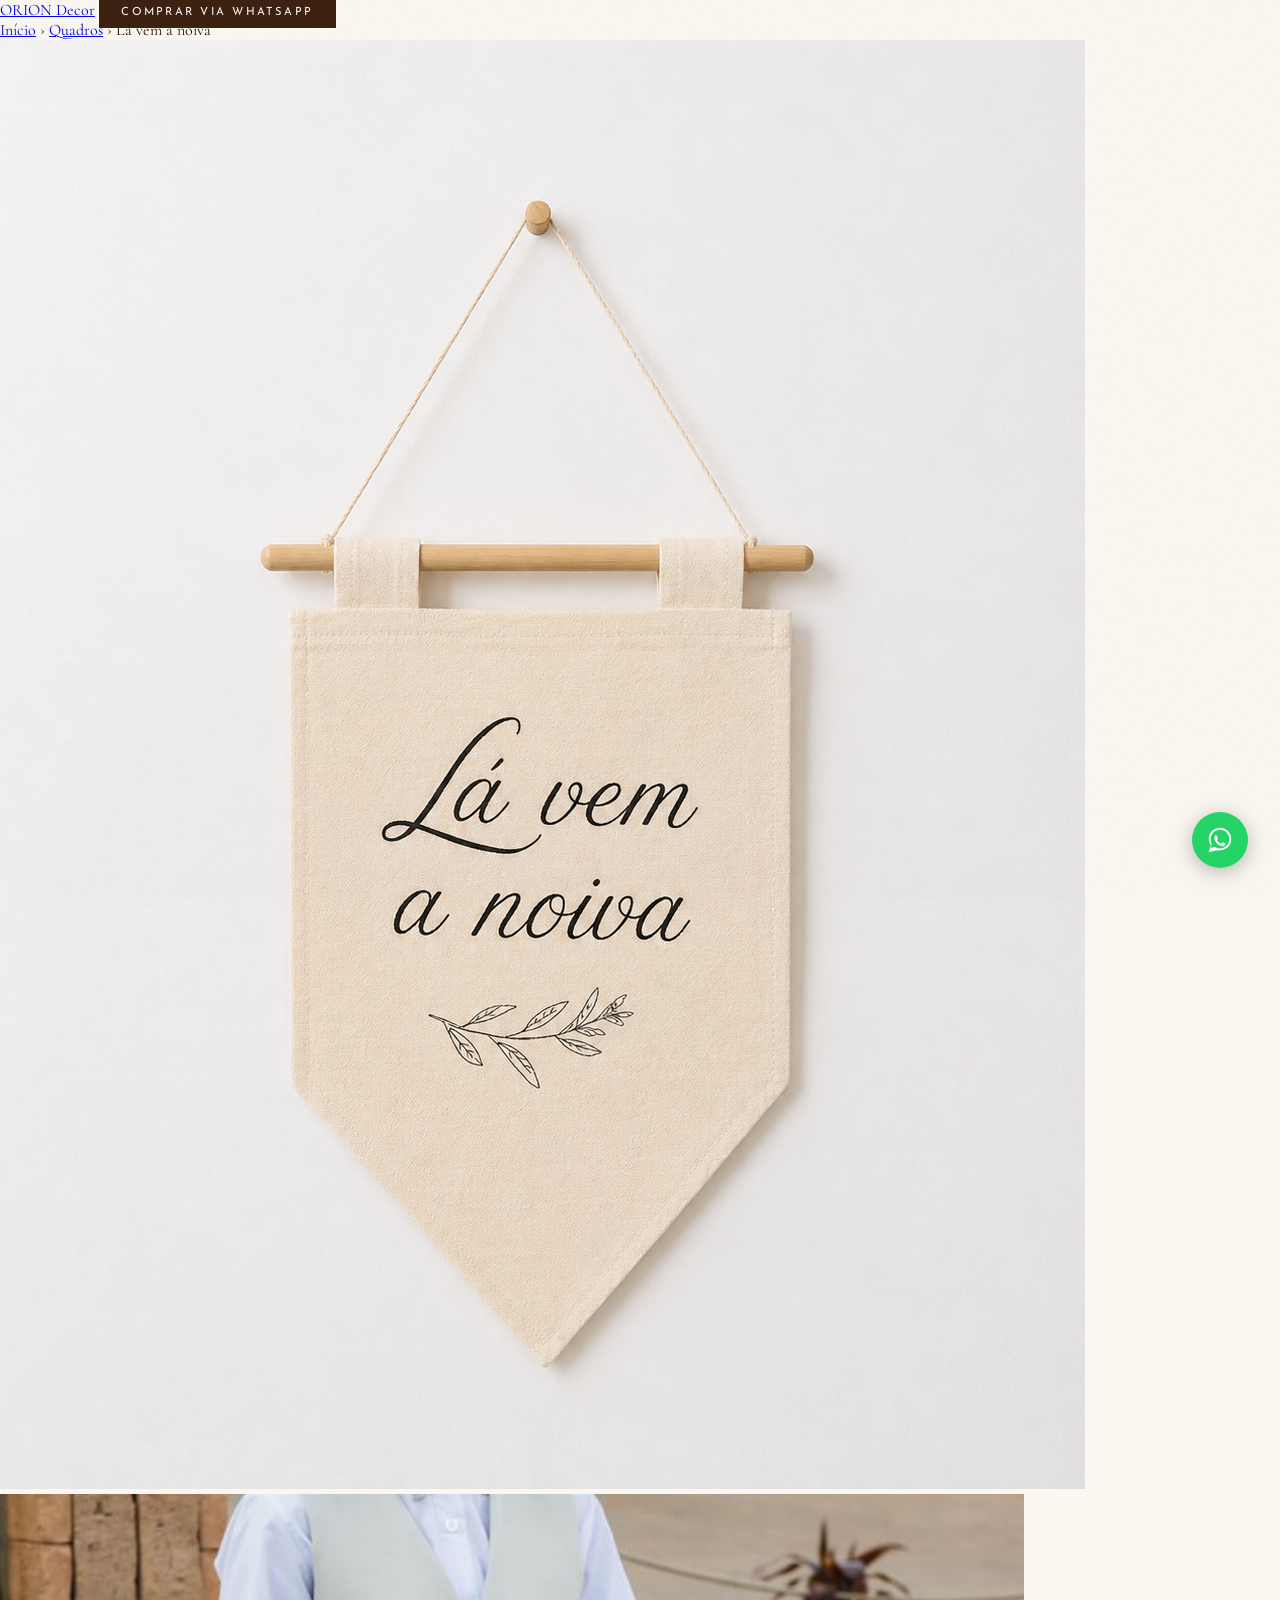
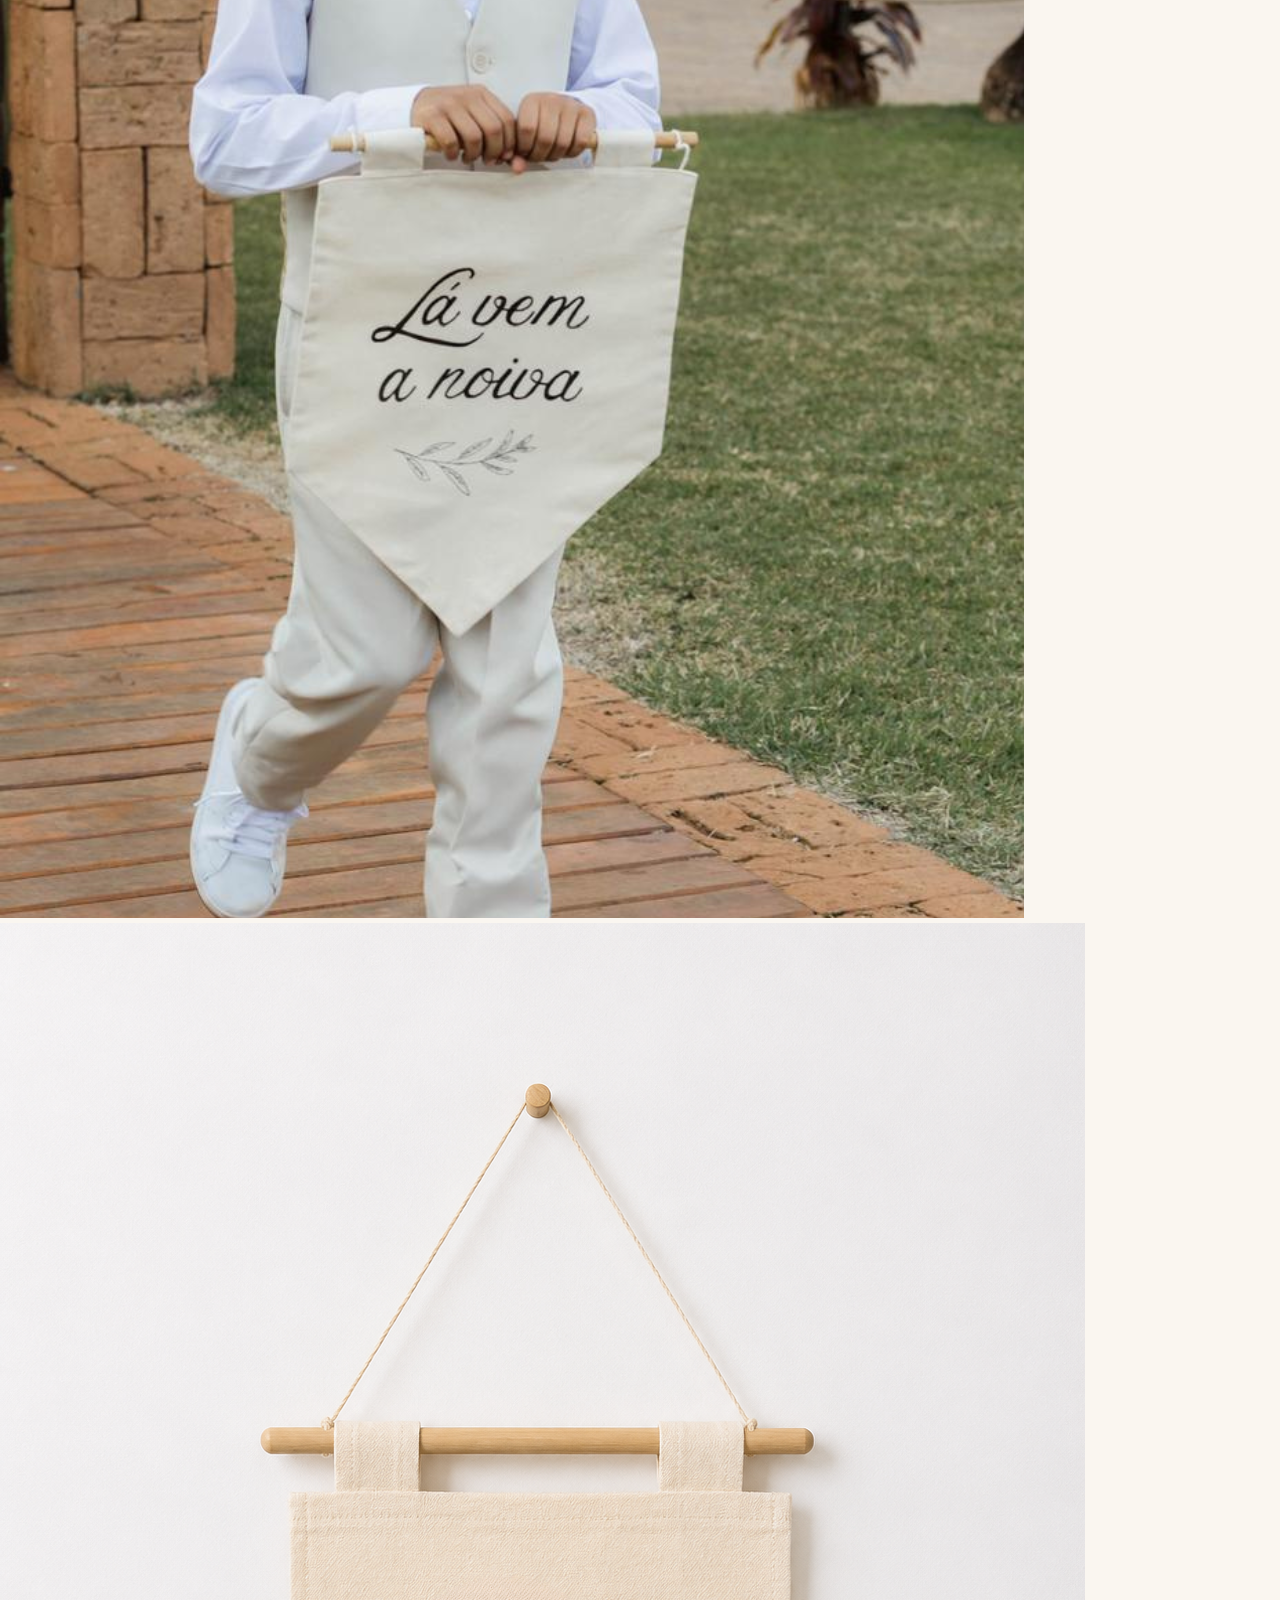
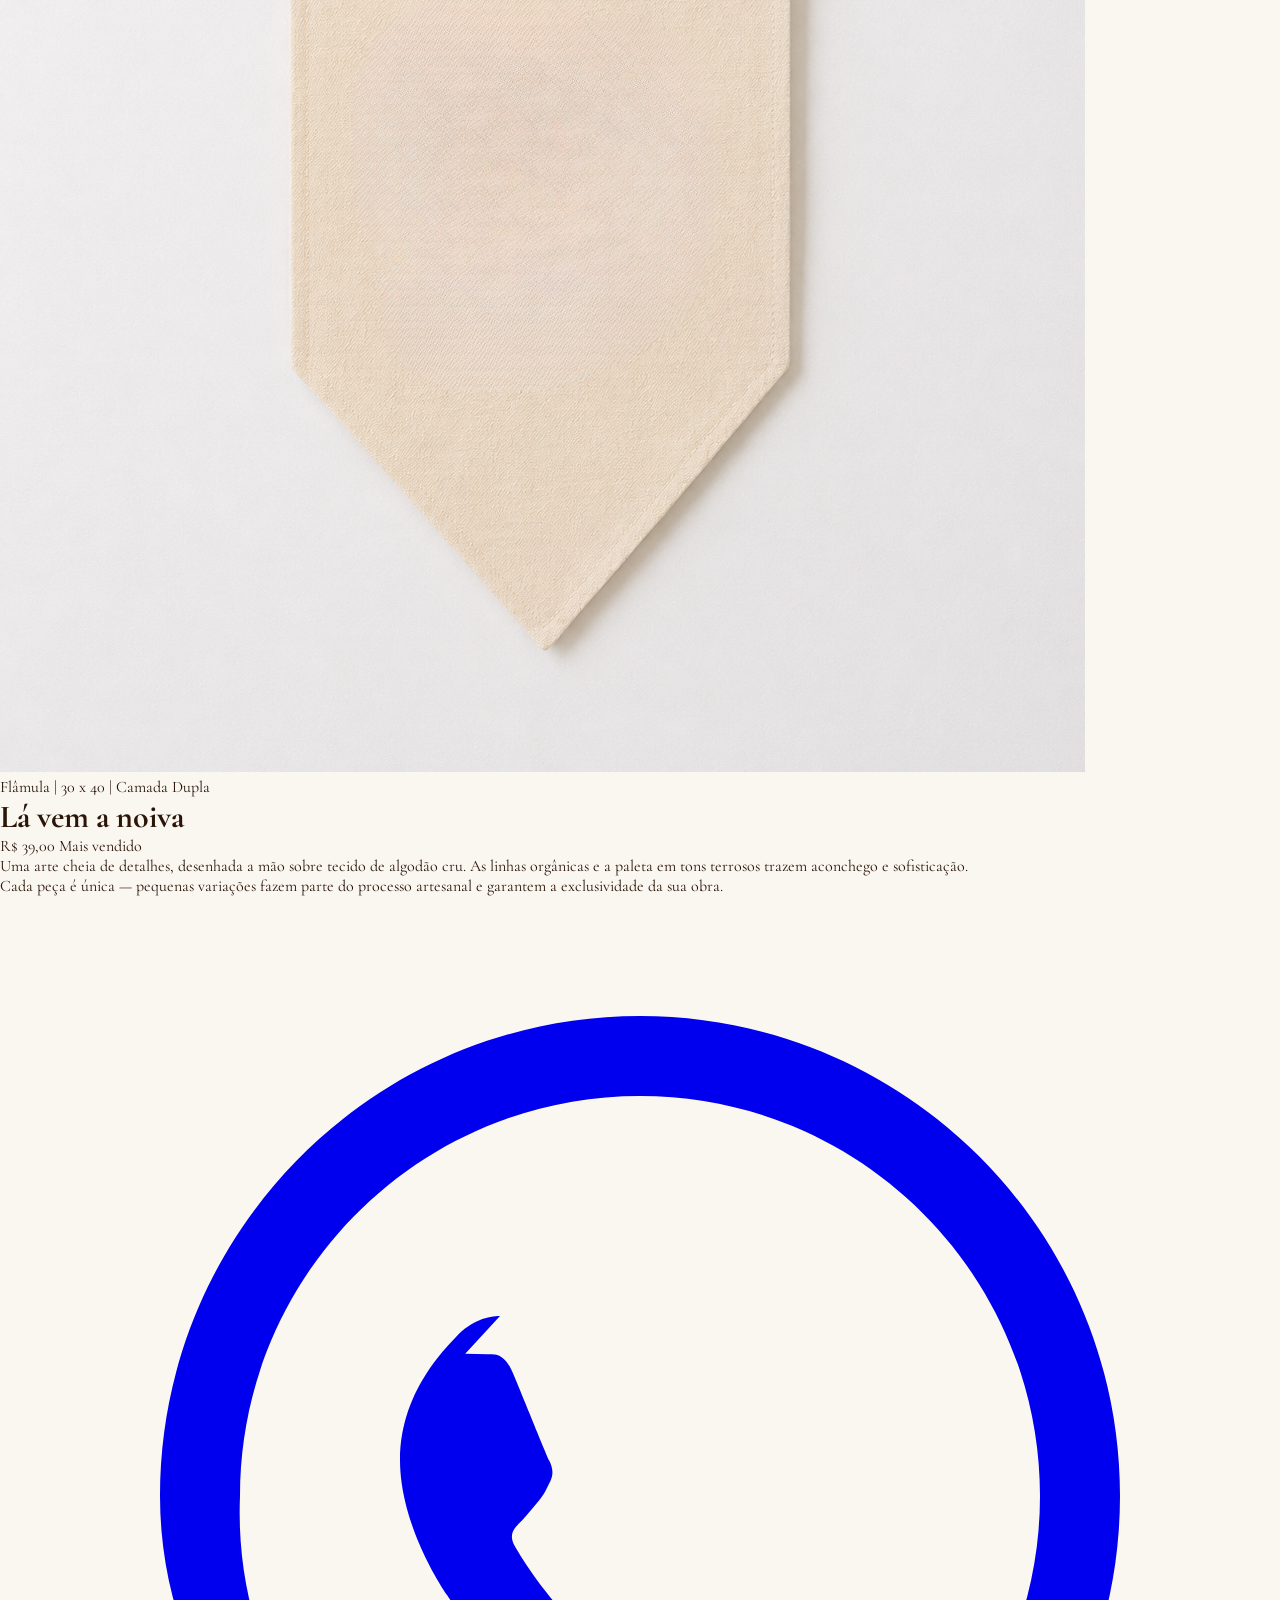
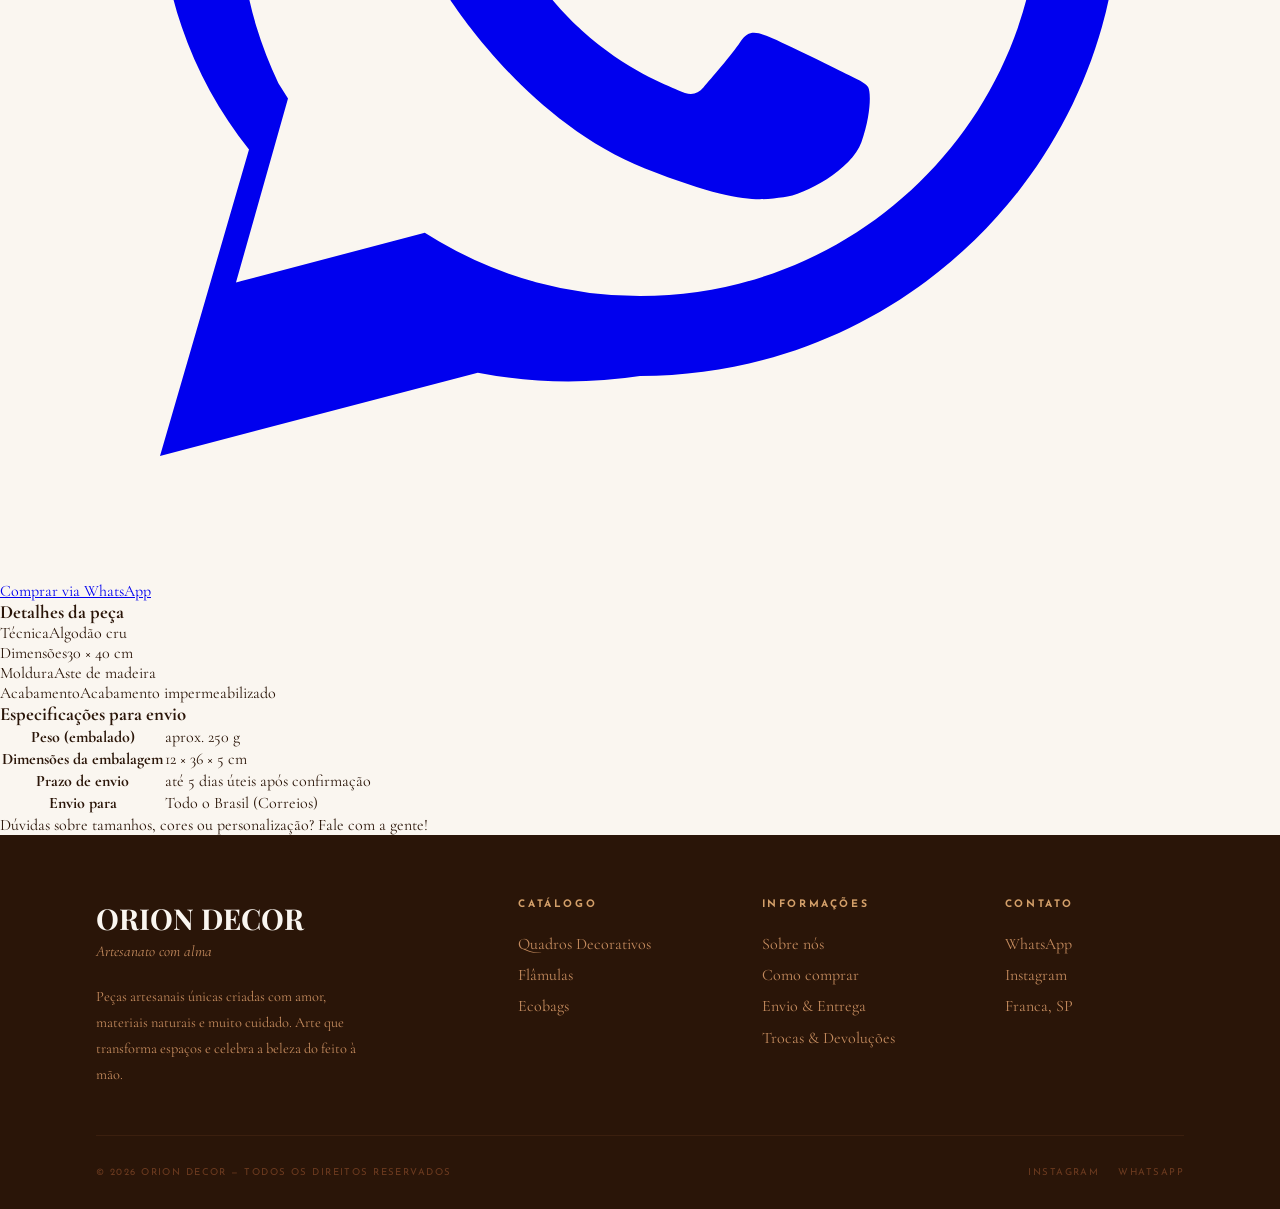
==== produtos/ecobags/bag-bahia.html @ 26fa5733 "feat: add new product page for "Quadro Botânico Nº 3" with detailed description, images, and purchas" ====
<!DOCTYPE html>
<html lang="pt-BR">
<head>
  <meta charset="UTF-8" />
  <meta name="viewport" content="width=device-width, initial-scale=1.0" />
  <title>Quadro Botânico Nº 3 — Orion Decor</title>
  <link rel="icon" type="image/x-icon" href="favicon.ico" />
  <link rel="icon" type="image/png" sizes="512x512" href="favicon-512.png" />
  <link rel="apple-touch-icon" href="favicon-512.png" />
  <link href="https://fonts.googleapis.com/css2?family=Playfair+Display:ital,wght@0,400;0,700;1,400&family=Cormorant+Garamond:ital,wght@0,300;0,400;0,500;1,300&family=Josefin+Sans:wght@200;300;400&display=swap" rel="stylesheet" />
  <link rel="stylesheet" href="../style.css" />
  <link rel="stylesheet" href="lavemanoiva.css" />
</head>
<body>

  <!-- ===== HEADER SIMPLES ===== -->
  <header class="product-header">
    <a href="index.html" class="header-logo">ORION <span>Decor</span></a>
    <a href="https://api.whatsapp.com/send/?phone=5516994557897&text=Oi%2C+gostaria+de+fazer+um+pedido" class="nav-cta" target="_blank">Comprar via WhatsApp</a>
  </header>

  <!-- ===== BREADCRUMB ===== -->
  <div class="breadcrumb">
    <a href="index.html">Início</a>
    <span>›</span>
    <a href="index.html#produtos">Quadros</a>
    <span>›</span>
    <span>Lá vem a noiva</span>
  </div>

  <!-- ===== PRODUCT PAGE ===== -->
  <main class="product-page">

    <!-- FOTO GRID -->
    <div class="product-gallery">
      <div class="gallery-grid">
        <div class="gallery-item gallery-item--main">
          <img src="../images/products/flamulas/fla-noiva-a.png" alt="Lá vem a noiva — frente" />
        </div>
        <div class="gallery-item">
          <img src="../images/products/flamulas/fla-noiva-b.png" alt="Lá vem a noiva — em mãos" />
        </div>
        <div class="gallery-item">
          <img src="../images/products/flamulas/fla-verso.png" alt="Lá vem a noiva — verso" />
        </div>
      </div>
    </div>

    <!-- PRODUCT INFO -->
    <div class="product-info">

      <p class="product-info__eyebrow">Flâmula | 30 x 40 | Camada Dupla</p>
      <h1 class="product-info__title">Lá vem a noiva</h1>

      <div class="product-info__price-row">
        <span class="product-info__price">R$ 39,00</span>
        <span class="product-info__badge">Mais vendido</span>
      </div>

      <div class="product-info__divider"></div>

      <!-- Descrição -->
      <div class="product-info__description">
        <p>Uma arte cheia de detalhes, desenhada a mão sobre tecido de algodão cru. As linhas orgânicas e a paleta em tons terrosos trazem aconchego e sofisticação.</p>
        <p>Cada peça é única — pequenas variações fazem parte do processo artesanal e garantem a exclusividade da sua obra.</p>
      </div>

      <!-- CTA -->
      <a href="https://api.whatsapp.com/send/?phone=5516994557897&text=Oi%2C+gostaria+de+comprar+o+Quadro+Bot%C3%A2nico+N%C2%BA+3+%28R%24+189%2C00%29"
         class="product-cta" id="btn-comprar" target="_blank" rel="noopener">
        <svg viewBox="0 0 32 32" fill="currentColor" xmlns="http://www.w3.org/2000/svg" aria-hidden="true">
          <path d="M16 3C9.373 3 4 8.373 4 15c0 2.385.832 4.584 2.225 6.34L4 29l7.945-2.082A11.934 11.934 0 0016 27c6.627 0 12-5.373 12-12S22.627 3 16 3zm0 2c5.523 0 10 4.477 10 10s-4.477 10-10 10a9.934 9.934 0 01-5.02-1.36l-.36-.22-4.72 1.24 1.3-4.6-.24-.38A9.934 9.934 0 016 15c0-5.523 4.477-10 10-10zm-3.5 5.5c-.28 0-.72.105-1.1.525C11 11.445 10 12.495 10 14.1c0 1.605 1.025 3.155 1.175 3.375.15.22 2.02 3.18 4.95 4.335 2.44.96 2.93.77 3.46.72.53-.05 1.71-.7 1.95-1.375.24-.675.24-1.255.17-1.375-.07-.12-.27-.195-.57-.345-.3-.15-1.71-.845-1.975-.94-.265-.1-.455-.15-.65.15-.195.3-.75.94-.92 1.135-.17.195-.34.22-.64.075-.3-.15-1.265-.47-2.41-1.5-.89-.8-1.49-1.79-1.665-2.09-.175-.3-.02-.46.13-.61.135-.13.3-.345.45-.52.15-.175.2-.3.3-.5.1-.2.05-.375-.025-.525-.075-.15-.65-1.575-.895-2.155-.235-.565-.475-.49-.65-.5l-.555-.01z"/>
        </svg>
        Comprar via WhatsApp
      </a>

      <!-- Detalhes em lista -->
      <div class="product-info__section">
        <h3 class="product-info__section-title">Detalhes da peça</h3>
        <ul class="product-detail-list">
          <li><span>Técnica</span><span>Algodão cru</span></li>
          <li><span>Dimensões</span><span>30 × 40 cm</span></li>
          <li><span>Moldura</span><span>Aste de madeira</span></li>
          <li><span>Acabamento</span><span>Acabamento impermeabilizado</span></li>
        </ul>
      </div>

      <!-- Tabela de especificações -->
      <div class="product-info__section">
        <h3 class="product-info__section-title">Especificações para envio</h3>
        <table class="product-spec-table">
          <tbody>
            <tr>
              <th>Peso (embalado)</th>
              <td>aprox. 250 g</td>
            </tr>
            <tr>
              <th>Dimensões da embalagem</th>
              <td>12 × 36 × 5 cm</td>
            </tr>
            <tr>
              <th>Prazo de envio</th>
              <td>até 5 dias úteis após confirmação</td>
            </tr>
            <tr>
              <th>Envio para</th>
              <td>Todo o Brasil (Correios)</td>
            </tr>
          </tbody>
        </table>
      </div>

      <p class="product-info__note">Dúvidas sobre tamanhos, cores ou personalização? Fale com a gente!</p>

    </div>
  </main>

  <!-- ===== FOOTER (igual à home) ===== -->
  <footer>
    <div class="footer-top">
      <div>
        <div class="footer-brand-name">ORION DECOR</div>
        <div class="footer-brand-tagline">Artesanato com alma</div>
        <p class="footer-about">Peças artesanais únicas criadas com amor, materiais naturais e muito cuidado. Arte que transforma espaços e celebra a beleza do feito à mão.</p>
      </div>
      <div class="footer-col">
        <h4>Catálogo</h4>
        <ul>
          <li><a href="index.html#produtos">Quadros Decorativos</a></li>
          <li><a href="index.html#produtos">Flâmulas</a></li>
          <li><a href="index.html#produtos">Ecobags</a></li>
        </ul>
      </div>
      <div class="footer-col">
        <h4>Informações</h4>
        <ul>
          <li><a href="index.html#sobre">Sobre nós</a></li>
          <li><a href="https://api.whatsapp.com/send/?phone=5516994557897&text=Oi%2C+gostaria+de+saber+sobre+como+comprar" target="_blank">Como comprar</a></li>
          <li><a href="https://api.whatsapp.com/send/?phone=5516994557897&text=Oi%2C+gostaria+de+saber+sobre+o+envio+e+entrega" target="_blank">Envio & Entrega</a></li>
          <li><a href="https://api.whatsapp.com/send/?phone=5516994557897&text=Oi%2C+gostaria+de+saber+sobre+trocas+e+devolucoes" target="_blank">Trocas & Devoluções</a></li>
        </ul>
      </div>
      <div class="footer-col">
        <h4>Contato</h4>
        <ul>
          <li><a href="https://api.whatsapp.com/send/?phone=5516994557897" target="_blank">WhatsApp</a></li>
          <li><a href="https://www.instagram.com/lojaoriondecor/" target="_blank">Instagram</a></li>
          <li><a>Franca, SP</a></li>
        </ul>
      </div>
    </div>
    <div class="footer-bottom">
      <span class="footer-copy">© 2026 Orion Decor — Todos os direitos reservados</span>
      <div class="footer-social">
        <a href="https://www.instagram.com/lojaoriondecor/" target="_blank">Instagram</a>
        <a href="https://api.whatsapp.com/send/?phone=5516994557897" target="_blank">WhatsApp</a>
      </div>
    </div>
  </footer>

  <!-- ===== SCRIPTS ===== -->
  <script>
    // Monta o link do WhatsApp com nome e preço do produto dinamicamente
    const productTitle = document.querySelector('.product-info__title')?.textContent?.trim();
    const productPrice = document.querySelector('.product-info__price')?.textContent?.trim();
    if (productTitle && productPrice) {
      const msg = encodeURIComponent(`Oi, gostaria de comprar: ${productTitle} (${productPrice})`);
      const url = `https://api.whatsapp.com/send/?phone=5516994557897&text=${msg}`;
      const btnComprar = document.getElementById('btn-comprar');
      const navCta = document.querySelector('.nav-cta');
      if (btnComprar) btnComprar.href = url;
      if (navCta)    navCta.href    = url;
    }
  </script>

  <!-- ===== WHATSAPP FLOAT ===== -->
  <a href="https://api.whatsapp.com/send/?phone=5516994557897&text=Oi%2C+gostaria+de+fazer+um+pedido" class="whatsapp-float" title="Fale conosco no WhatsApp" target="_blank">
    <svg viewBox="0 0 32 32" fill="white" xmlns="http://www.w3.org/2000/svg">
      <path d="M16 3C9.373 3 4 8.373 4 15c0 2.385.832 4.584 2.225 6.34L4 29l7.945-2.082A11.934 11.934 0 0016 27c6.627 0 12-5.373 12-12S22.627 3 16 3zm0 2c5.523 0 10 4.477 10 10s-4.477 10-10 10a9.934 9.934 0 01-5.02-1.36l-.36-.22-4.72 1.24 1.3-4.6-.24-.38A9.934 9.934 0 016 15c0-5.523 4.477-10 10-10zm-3.5 5.5c-.28 0-.72.105-1.1.525C11 11.445 10 12.495 10 14.1c0 1.605 1.025 3.155 1.175 3.375.15.22 2.02 3.18 4.95 4.335 2.44.96 2.93.77 3.46.72.53-.05 1.71-.7 1.95-1.375.24-.675.24-1.255.17-1.375-.07-.12-.27-.195-.57-.345-.3-.15-1.71-.845-1.975-.94-.265-.1-.455-.15-.65.15-.195.3-.75.94-.92 1.135-.17.195-.34.22-.64.075-.3-.15-1.265-.47-2.41-1.5-.89-.8-1.49-1.79-1.665-2.09-.175-.3-.02-.46.13-.61.135-.13.3-.345.45-.52.15-.175.2-.3.3-.5.1-.2.05-.375-.025-.525-.075-.15-.65-1.575-.895-2.155-.235-.565-.475-.49-.65-.5l-.555-.01z"/>
    </svg>
  </a>

</body>
</html>
---- produtos/style.css ----
/* ===== RESET & VARIABLES ===== */
*, *::before, *::after { box-sizing: border-box; margin: 0; padding: 0; }

:root {
  --brown-dark:   #3b1f0e;
  --brown-mid:    #6b3a1f;
  --brown-warm:   #8b4f2a;
  --brown-light:  #c48b5e;
  --caramel:      #d4a06a;
  --sand:         #e8cda8;
  --cream:        #f5ede0;
  --off-white:    #faf6f0;
  --text-dark:    #2a1508;
  --text-mid:     #5c3317;
  --accent-gold:  #b8860b;
}

html { scroll-behavior: smooth; }

body {
  font-family: 'Cormorant Garamond', serif;
  background-color: var(--off-white);
  color: var(--text-dark);
  overflow-x: hidden;
}

/* ===== TEXTURE OVERLAY ===== */
body::before {
  content: '';
  position: fixed;
  inset: 0;
  background-image: url("data:image/svg+xml,%3Csvg xmlns='http://www.w3.org/2000/svg' width='300' height='300'%3E%3Cfilter id='n'%3E%3CfeTurbulence type='fractalNoise' baseFrequency='0.9' numOctaves='4' stitchTiles='stitch'/%3E%3CfeColorMatrix type='saturate' values='0'/%3E%3C/filter%3E%3Crect width='300' height='300' filter='url(%23n)' opacity='0.03'/%3E%3C/svg%3E");
  pointer-events: none;
  z-index: 0;
}

/* ===== NAVIGATION ===== */
nav {
  position: fixed;
  top: 0; left: 0; right: 0;
  z-index: 100;
  display: flex;
  align-items: center;
  justify-content: space-between;
  padding: 1.2rem 4rem;
  background: rgba(245, 237, 224, 0.92);
  backdrop-filter: blur(12px);
  border-bottom: 1px solid var(--sand);
  transition: all 0.3s ease;
}

.nav-logo {
  font-family: 'Playfair Display', serif;
  font-size: 1.5rem;
  font-weight: 700;
  color: var(--brown-dark);
  letter-spacing: 0.05em;
  text-decoration: none;
}

.nav-logo span {
  color: var(--brown-light);
  font-style: italic;
}

.nav-links {
  display: flex;
  gap: 2.5rem;
  list-style: none;
}

.nav-links a {
  font-family: 'Josefin Sans', sans-serif;
  font-size: 0.75rem;
  font-weight: 300;
  letter-spacing: 0.18em;
  text-transform: uppercase;
  color: var(--brown-mid);
  text-decoration: none;
  position: relative;
  transition: color 0.3s;
}

.nav-links a::after {
  content: '';
  position: absolute;
  bottom: -3px; left: 0;
  width: 0; height: 1px;
  background: var(--brown-light);
  transition: width 0.3s ease;
}

.nav-links a:hover { color: var(--brown-dark); }
.nav-links a:hover::after { width: 100%; }

.nav-cta {
  font-family: 'Josefin Sans', sans-serif;
  font-size: 0.7rem;
  letter-spacing: 0.2em;
  text-transform: uppercase;
  color: var(--off-white);
  background: var(--brown-dark);
  padding: 0.6rem 1.4rem;
  border: none;
  cursor: pointer;
  text-decoration: none;
  transition: background 0.3s;
}

.nav-cta:hover { background: var(--brown-warm); }

/* ===== HERO ===== */
.hero {
  min-height: 100vh;
  display: grid;
  grid-template-columns: 1fr 1fr;
  position: relative;
  overflow: hidden;
}

.hero-left {
  display: flex;
  flex-direction: column;
  justify-content: center;
  padding: 8rem 4rem 4rem 6rem;
  position: relative;
  z-index: 1;
}

.hero-eyebrow {
  font-family: 'Josefin Sans', sans-serif;
  font-size: 0.7rem;
  letter-spacing: 0.3em;
  text-transform: uppercase;
  color: var(--brown-light);
  margin-bottom: 1.5rem;
  display: flex;
  align-items: center;
  gap: 0.8rem;
}

.hero-eyebrow::before {
  content: '';
  display: inline-block;
  width: 30px; height: 1px;
  background: var(--brown-light);
}

.hero-title {
  font-family: 'Playfair Display', serif;
  font-size: clamp(3rem, 5vw, 5.5rem);
  font-weight: 700;
  line-height: 1.05;
  color: var(--brown-dark);
  margin-bottom: 1.5rem;
}

.hero-title em {
  font-style: italic;
  color: var(--brown-warm);
}

.hero-subtitle {
  font-size: 1.2rem;
  font-weight: 300;
  line-height: 1.7;
  color: var(--text-mid);
  max-width: 420px;
  margin-bottom: 3rem;
}

.hero-actions {
  display: flex;
  gap: 1.2rem;
  align-items: center;
}

.btn-primary {
  font-family: 'Josefin Sans', sans-serif;
  font-size: 0.72rem;
  letter-spacing: 0.2em;
  text-transform: uppercase;
  color: var(--off-white);
  background: var(--brown-dark);
  padding: 1rem 2.2rem;
  border: none;
  cursor: pointer;
  text-decoration: none;
  display: inline-block;
  transition: all 0.3s;
}

.btn-primary:hover {
  background: var(--brown-warm);
  transform: translateY(-2px);
}

.btn-ghost {
  font-family: 'Josefin Sans', sans-serif;
  font-size: 0.72rem;
  letter-spacing: 0.2em;
  text-transform: uppercase;
  color: var(--brown-dark);
  background: transparent;
  padding: 1rem 2.2rem;
  border: 1px solid var(--brown-dark);
  cursor: pointer;
  text-decoration: none;
  display: inline-block;
  transition: all 0.3s;
}

.btn-ghost:hover {
  background: var(--brown-dark);
  color: var(--off-white);
}

.hero-right {
  position: relative;
  overflow: hidden;
}

.hero-image-grid {
  height: 100%;
  display: grid;
  grid-template-rows: 1fr 1fr;
  grid-template-columns: 1fr 1fr;
  gap: 4px;
}

.hero-img-block {
  overflow: hidden;
  position: relative;
  background: var(--sand);
}

.hero-img-block:nth-child(1) { grid-row: 1 / 3; }

.hero-img-block img {
  width: 100%;
  height: 100%;
  object-fit: cover;
  display: block;
  transition: transform 0.6s ease;
}

.hero-img-block:hover img { transform: scale(1.04); }

.hero-img-block .img-label {
  position: absolute;
  bottom: 1rem; left: 1rem;
  font-family: 'Josefin Sans', sans-serif;
  font-size: 0.6rem;
  letter-spacing: 0.2em;
  text-transform: uppercase;
  color: var(--off-white);
  background: rgba(59, 31, 14, 0.7);
  padding: 0.3rem 0.7rem;
}

/* ===== STRIP ===== */
.strip {
  background: var(--brown-dark);
  padding: 1.2rem 4rem;
  display: flex;
  justify-content: center;
  gap: 4rem;
  overflow: hidden;
}

.strip-item {
  font-family: 'Josefin Sans', sans-serif;
  font-size: 0.65rem;
  letter-spacing: 0.25em;
  text-transform: uppercase;
  color: var(--caramel);
  display: flex;
  align-items: center;
  gap: 0.8rem;
  white-space: nowrap;
}

.strip-item::before {
  content: '✦';
  font-size: 0.5rem;
  color: var(--brown-light);
}

/* ===== SECTION COMMONS ===== */
section { position: relative; z-index: 1; }

.section-header {
  text-align: center;
  margin-bottom: 4rem;
}

.section-eyebrow {
  font-family: 'Josefin Sans', sans-serif;
  font-size: 0.65rem;
  letter-spacing: 0.3em;
  text-transform: uppercase;
  color: var(--brown-light);
  margin-bottom: 0.8rem;
}

.section-title {
  font-family: 'Playfair Display', serif;
  font-size: clamp(2rem, 3.5vw, 3rem);
  font-weight: 700;
  color: var(--brown-dark);
  line-height: 1.2;
}

.section-title em {
  font-style: italic;
  color: var(--brown-warm);
}

.section-divider {
  display: flex;
  align-items: center;
  justify-content: center;
  gap: 1rem;
  margin: 1.5rem auto 0;
  max-width: 200px;
}

.section-divider::before,
.section-divider::after {
  content: '';
  flex: 1; height: 1px;
  background: var(--caramel);
}

.section-divider span { color: var(--brown-light); font-size: 0.8rem; }

/* ===== CATEGORIES ===== */
.categories {
  padding: 6rem 4rem;
  background: var(--cream);
}

.cat-grid {
  display: grid;
  grid-template-columns: repeat(3, 1fr);
  gap: 2px;
  max-width: 1200px;
  margin: 0 auto;
}

.cat-card {
  position: relative;
  overflow: hidden;
  cursor: pointer;
  aspect-ratio: 3/4;
  background: var(--sand);
}

.cat-card:first-child {
  grid-row: span 2;
  aspect-ratio: auto;
}

.cat-bg {
  position: absolute;
  inset: 0;
  transition: transform 0.6s ease;
}

.cat-bg img {
  width: 100%;
  height: 100%;
  object-fit: cover;
  display: block;
}

.cat-card:hover .cat-bg { transform: scale(1.05); }

.cat-overlay {
  position: absolute;
  inset: 0;
  background: linear-gradient(to top, rgba(59,31,14,0.85) 0%, transparent 50%);
  transition: background 0.4s;
}

.cat-card:hover .cat-overlay {
  background: linear-gradient(to top, rgba(59,31,14,0.9) 0%, rgba(59,31,14,0.2) 60%);
}

.cat-content {
  position: absolute;
  bottom: 0; left: 0; right: 0;
  padding: 2rem;
  color: var(--off-white);
}

.cat-tag {
  font-family: 'Josefin Sans', sans-serif;
  font-size: 0.6rem;
  letter-spacing: 0.25em;
  text-transform: uppercase;
  color: var(--caramel);
  margin-bottom: 0.5rem;
}

.cat-name {
  font-family: 'Playfair Display', serif;
  font-size: 1.8rem;
  font-weight: 700;
  line-height: 1.1;
  margin-bottom: 0.8rem;
}

.cat-desc {
  font-size: 0.95rem;
  line-height: 1.6;
  color: var(--sand);
  max-width: 300px;
  opacity: 0;
  transform: translateY(8px);
  transition: all 0.4s ease;
}

.cat-card:hover .cat-desc {
  opacity: 1;
  transform: translateY(0);
}

.cat-arrow {
  display: inline-flex;
  align-items: center;
  gap: 0.5rem;
  font-family: 'Josefin Sans', sans-serif;
  font-size: 0.65rem;
  letter-spacing: 0.2em;
  text-transform: uppercase;
  color: var(--caramel);
  margin-top: 1rem;
  opacity: 0;
  transition: opacity 0.4s 0.05s ease;
  text-decoration: none;
}

.cat-card:hover .cat-arrow { opacity: 1; }

/* ===== PRODUCTS ===== */
.products {
  padding: 7rem 4rem;
  background: var(--off-white);
}

.products-inner {
  max-width: 1300px;
  margin: 0 auto;
}

.filter-bar {
  display: flex;
  justify-content: center;
  gap: 0.5rem;
  margin-bottom: 3.5rem;
  flex-wrap: wrap;
}

.filter-btn {
  font-family: 'Josefin Sans', sans-serif;
  font-size: 0.65rem;
  letter-spacing: 0.2em;
  text-transform: uppercase;
  padding: 0.55rem 1.4rem;
  border: 1px solid var(--sand);
  background: transparent;
  color: var(--brown-mid);
  cursor: pointer;
  transition: all 0.25s;
}

.filter-btn:hover,
.filter-btn.active {
  background: var(--brown-dark);
  border-color: var(--brown-dark);
  color: var(--off-white);
}

.products-grid {
  display: grid;
  grid-template-columns: repeat(4, 1fr);
  gap: 1.5rem;
}

/* ===== PRODUCT CARD ===== */
.product-card {
  position: relative;
  cursor: pointer;
  animation: fadeUp 0.5s ease both;
}

@keyframes fadeUp {
  from { opacity: 0; transform: translateY(20px); }
  to   { opacity: 1; transform: translateY(0); }
}

/* Image switcher (two imgs, crossfade on hover) */
.product-img {
  position: relative;
  overflow: hidden;
  aspect-ratio: 3/4;
  background: var(--sand);
  margin-bottom: 1rem;
}

.product-img img {
  position: absolute;
  inset: 0;
  width: 100%;
  height: 100%;
  object-fit: cover;
  display: block;
  transition: opacity 0.45s ease, transform 0.5s ease;
}

.product-img .img-main    { opacity: 1;  z-index: 1; }
.product-img .img-hover   { opacity: 0;  z-index: 2; }

.product-card:hover .img-main  { opacity: 0; transform: scale(1.03); }
.product-card:hover .img-hover { opacity: 1; transform: scale(1.03); }

/* Badge */
.product-badge {
  position: absolute;
  top: 0.8rem; left: 0.8rem;
  font-family: 'Josefin Sans', sans-serif;
  font-size: 0.55rem;
  letter-spacing: 0.15em;
  text-transform: uppercase;
  padding: 0.3rem 0.7rem;
  background: var(--brown-dark);
  color: var(--caramel);
  z-index: 10;
}

/* "Em breve" overlay for ecobags */
.coming-soon-overlay {
  position: absolute;
  inset: 0;
  background: rgba(59, 31, 14, 0.72);
  display: flex;
  flex-direction: column;
  align-items: center;
  justify-content: center;
  gap: 0.5rem;
  z-index: 20;
  pointer-events: none;
}

.coming-soon-overlay span:first-child {
  font-family: 'Josefin Sans', sans-serif;
  font-size: 0.65rem;
  letter-spacing: 0.35em;
  text-transform: uppercase;
  color: var(--caramel);
}

.coming-soon-overlay span:last-child {
  font-family: 'Playfair Display', serif;
  font-size: 1.6rem;
  font-style: italic;
  color: var(--off-white);
}

/* Actions */
.product-actions {
  position: absolute;
  bottom: 0; left: 0; right: 0;
  display: flex;
  gap: 2px;
  transform: translateY(100%);
  transition: transform 0.35s ease;
  z-index: 15;
}

.product-card:not(.is-coming-soon):hover .product-actions {
  transform: translateY(0);
}

.product-actions button {
  flex: 1;
  padding: 0.75rem;
  font-family: 'Josefin Sans', sans-serif;
  font-size: 0.6rem;
  letter-spacing: 0.15em;
  text-transform: uppercase;
  border: none;
  cursor: pointer;
  transition: background 0.2s;
}

.btn-add  { background: var(--brown-dark); color: var(--caramel); flex: 2; }
.btn-wish { background: var(--sand); color: var(--brown-dark); }
.btn-add:hover { background: var(--brown-warm); }

/* Product info */
.product-name {
  font-family: 'Playfair Display', serif;
  font-size: 1rem;
  font-weight: 400;
  color: var(--brown-dark);
  margin-bottom: 0.3rem;
}

.product-material {
  font-family: 'Josefin Sans', sans-serif;
  font-size: 0.6rem;
  letter-spacing: 0.15em;
  text-transform: uppercase;
  color: var(--brown-light);
  margin-bottom: 0.6rem;
}

.product-price {
  font-family: 'Cormorant Garamond', serif;
  font-size: 1.2rem;
  font-weight: 500;
  color: var(--brown-warm);
}

.product-price.price-hidden {
  color: var(--brown-light);
  font-style: italic;
  font-size: 0.95rem;
}

/* ===== ABOUT ===== */
.about-strip {
  padding: 6rem 4rem;
  background: var(--brown-dark);
  display: grid;
  grid-template-columns: 1fr 1fr;
  gap: 6rem;
  align-items: center;
}

.about-text .section-eyebrow { color: var(--caramel); }
.about-text .section-title   { color: var(--off-white); }
.about-text .section-title em { color: var(--caramel); }

.about-body {
  font-size: 1.15rem;
  font-weight: 300;
  line-height: 1.9;
  color: var(--sand);
  margin-top: 2rem;
}

.about-stats {
  display: grid;
  grid-template-columns: 1fr 1fr;
  gap: 2rem;
  margin-top: 3rem;
}

.stat-box {
  border-top: 1px solid var(--brown-mid);
  padding-top: 1.2rem;
}

.stat-number {
  font-family: 'Playfair Display', serif;
  font-size: 2.5rem;
  font-weight: 700;
  color: var(--caramel);
  line-height: 1;
  margin-bottom: 0.3rem;
}

.stat-label {
  font-family: 'Josefin Sans', sans-serif;
  font-size: 0.6rem;
  letter-spacing: 0.2em;
  text-transform: uppercase;
  color: var(--brown-light);
}

.about-visual { position: relative; }

.about-frame {
  position: relative;
  padding: 1.5rem;
}

.about-frame::before {
  content: '';
  position: absolute;
  top: 0; left: 0;
  width: 70%; height: 70%;
  border-top: 2px solid var(--brown-warm);
  border-left: 2px solid var(--brown-warm);
}

.about-frame::after {
  content: '';
  position: absolute;
  bottom: 0; right: 0;
  width: 70%; height: 70%;
  border-bottom: 2px solid var(--brown-warm);
  border-right: 2px solid var(--brown-warm);
}

.about-img-inner {
  background: var(--brown-mid);
  aspect-ratio: 4/5;
  overflow: hidden;
}

.about-img-inner img {
  width: 100%;
  height: 100%;
  object-fit: cover;
  display: block;
}

/* ===== TESTIMONIALS ===== */
.testimonials {
  padding: 7rem 4rem;
  background: var(--cream);
}

.testimonials-inner { max-width: 1200px; margin: 0 auto; }

.testimonials-grid {
  display: grid;
  grid-template-columns: repeat(3, 1fr);
  gap: 2rem;
}

.testimonial-card {
  background: var(--off-white);
  padding: 2.5rem;
  border-bottom: 3px solid var(--caramel);
  position: relative;
}

.testimonial-quote {
  font-family: 'Playfair Display', serif;
  font-size: 4rem;
  line-height: 1;
  color: var(--sand);
  position: absolute;
  top: 1rem; left: 2rem;
}

.testimonial-text {
  font-size: 1.1rem;
  font-weight: 300;
  font-style: italic;
  line-height: 1.8;
  color: var(--text-mid);
  margin-bottom: 1.5rem;
  padding-top: 1.5rem;
}

.testimonial-author {
  display: flex;
  align-items: center;
  gap: 1rem;
}

.author-avatar {
  width: 44px; height: 44px;
  border-radius: 50%;
  background: var(--sand);
  display: flex;
  align-items: center;
  justify-content: center;
  font-family: 'Playfair Display', serif;
  font-size: 1.1rem;
  color: var(--brown-warm);
  font-weight: 700;
  flex-shrink: 0;
}

.author-name {
  font-family: 'Josefin Sans', sans-serif;
  font-size: 0.7rem;
  letter-spacing: 0.15em;
  text-transform: uppercase;
  color: var(--brown-dark);
}

.author-city { font-size: 0.85rem; color: var(--brown-light); }

.stars { color: var(--accent-gold); font-size: 0.75rem; margin-bottom: 0.3rem; }

/* ===== NEWSLETTER ===== */
.newsletter {
  padding: 5rem 4rem;
  background: var(--brown-warm);
  text-align: center;
}

.newsletter-title {
  font-family: 'Playfair Display', serif;
  font-size: 2.2rem;
  color: var(--off-white);
  margin-bottom: 0.8rem;
}

.newsletter-sub {
  font-family: 'Cormorant Garamond', serif;
  font-size: 1.1rem;
  color: var(--sand);
  margin-bottom: 2.5rem;
}

.newsletter-form {
  display: flex;
  justify-content: center;
  max-width: 480px;
  margin: 0 auto;
}

.newsletter-form input {
  flex: 1;
  padding: 1rem 1.5rem;
  font-family: 'Josefin Sans', sans-serif;
  font-size: 0.75rem;
  letter-spacing: 0.1em;
  border: none;
  background: rgba(250, 246, 240, 0.15);
  color: var(--off-white);
  outline: none;
}

.newsletter-form input::placeholder { color: var(--sand); opacity: 0.7; }

.newsletter-form button {
  padding: 1rem 2rem;
  font-family: 'Josefin Sans', sans-serif;
  font-size: 0.65rem;
  letter-spacing: 0.2em;
  text-transform: uppercase;
  background: var(--brown-dark);
  color: var(--caramel);
  border: none;
  cursor: pointer;
  transition: background 0.3s;
}

.newsletter-form button:hover { background: var(--text-dark); }

/* ===== FOOTER ===== */
footer {
  background: var(--text-dark);
  color: var(--sand);
  padding: 4rem 6rem 2rem;
}

.footer-top {
  display: grid;
  grid-template-columns: 2fr 1fr 1fr 1fr;
  gap: 4rem;
  padding-bottom: 3rem;
  border-bottom: 1px solid var(--brown-dark);
}

.footer-brand-name {
  font-family: 'Playfair Display', serif;
  font-size: 1.8rem;
  font-weight: 700;
  color: var(--off-white);
  margin-bottom: 0.3rem;
}

.footer-brand-tagline {
  font-family: 'Cormorant Garamond', serif;
  font-style: italic;
  font-size: 0.95rem;
  color: var(--brown-light);
  margin-bottom: 1.5rem;
}

.footer-about {
  font-size: 0.9rem;
  line-height: 1.8;
  color: var(--brown-light);
  max-width: 280px;
}

.footer-col h4 {
  font-family: 'Josefin Sans', sans-serif;
  font-size: 0.65rem;
  letter-spacing: 0.25em;
  text-transform: uppercase;
  color: var(--caramel);
  margin-bottom: 1.5rem;
}

.footer-col ul { list-style: none; }

.footer-col li { margin-bottom: 0.7rem; }

.footer-col a {
  font-family: 'Cormorant Garamond', serif;
  font-size: 1rem;
  color: var(--brown-light);
  text-decoration: none;
  transition: color 0.2s;
}

.footer-col a:hover { color: var(--off-white); }

.footer-bottom {
  display: flex;
  justify-content: space-between;
  align-items: center;
  padding-top: 2rem;
}

.footer-copy {
  font-family: 'Josefin Sans', sans-serif;
  font-size: 0.6rem;
  letter-spacing: 0.15em;
  color: var(--brown-mid);
  text-transform: uppercase;
}

.footer-social {
  display: flex;
  gap: 1.2rem;
}

.footer-social a {
  font-family: 'Josefin Sans', sans-serif;
  font-size: 0.6rem;
  letter-spacing: 0.15em;
  text-transform: uppercase;
  color: var(--brown-mid);
  text-decoration: none;
  transition: color 0.2s;
}

.footer-social a:hover { color: var(--caramel); }

/* ===== WHATSAPP FLOAT ===== */
.whatsapp-float {
  position: fixed;
  bottom: 2rem; right: 2rem;
  z-index: 200;
  width: 56px; height: 56px;
  background: #25d366;
  border-radius: 50%;
  display: flex;
  align-items: center;
  justify-content: center;
  text-decoration: none;
  box-shadow: 0 4px 20px rgba(0,0,0,0.25);
  transition: transform 0.3s, box-shadow 0.3s;
}

.whatsapp-float:hover {
  transform: scale(1.1);
  box-shadow: 0 6px 28px rgba(0,0,0,0.3);
}

.whatsapp-float svg { width: 30px; height: 30px; }

/* ===== RESPONSIVE ===== */
@media (max-width: 1100px) {
  .products-grid { grid-template-columns: repeat(3, 1fr); }
}

@media (max-width: 900px) {
  nav { padding: 1rem 1.5rem; }
  .nav-links { display: none; }

  .hero { grid-template-columns: 1fr; }
  .hero-left { padding: 7rem 2rem 3rem; }
  .hero-right { min-height: 50vh; }

  .cat-grid { grid-template-columns: 1fr 1fr; }
  .cat-card:first-child { grid-row: auto; aspect-ratio: 3/4; }

  .products-grid { grid-template-columns: 1fr 1fr; }
  .products { padding: 4rem 1.5rem; }

  .about-strip { grid-template-columns: 1fr; gap: 3rem; padding: 4rem 2rem; }

  .testimonials-grid { grid-template-columns: 1fr; }
  .testimonials { padding: 4rem 1.5rem; }

  .footer-top { grid-template-columns: 1fr 1fr; gap: 2rem; }
  footer { padding: 3rem 2rem 1.5rem; }

  .strip { gap: 2rem; padding: 1.2rem 2rem; flex-wrap: wrap; }
  .categories { padding: 4rem 1.5rem; }
}

@media (max-width: 480px) {
  .products-grid { grid-template-columns: 1fr 1fr; gap: 1rem; }
  .cat-grid { grid-template-columns: 1fr; }
  .footer-top { grid-template-columns: 1fr; }
}
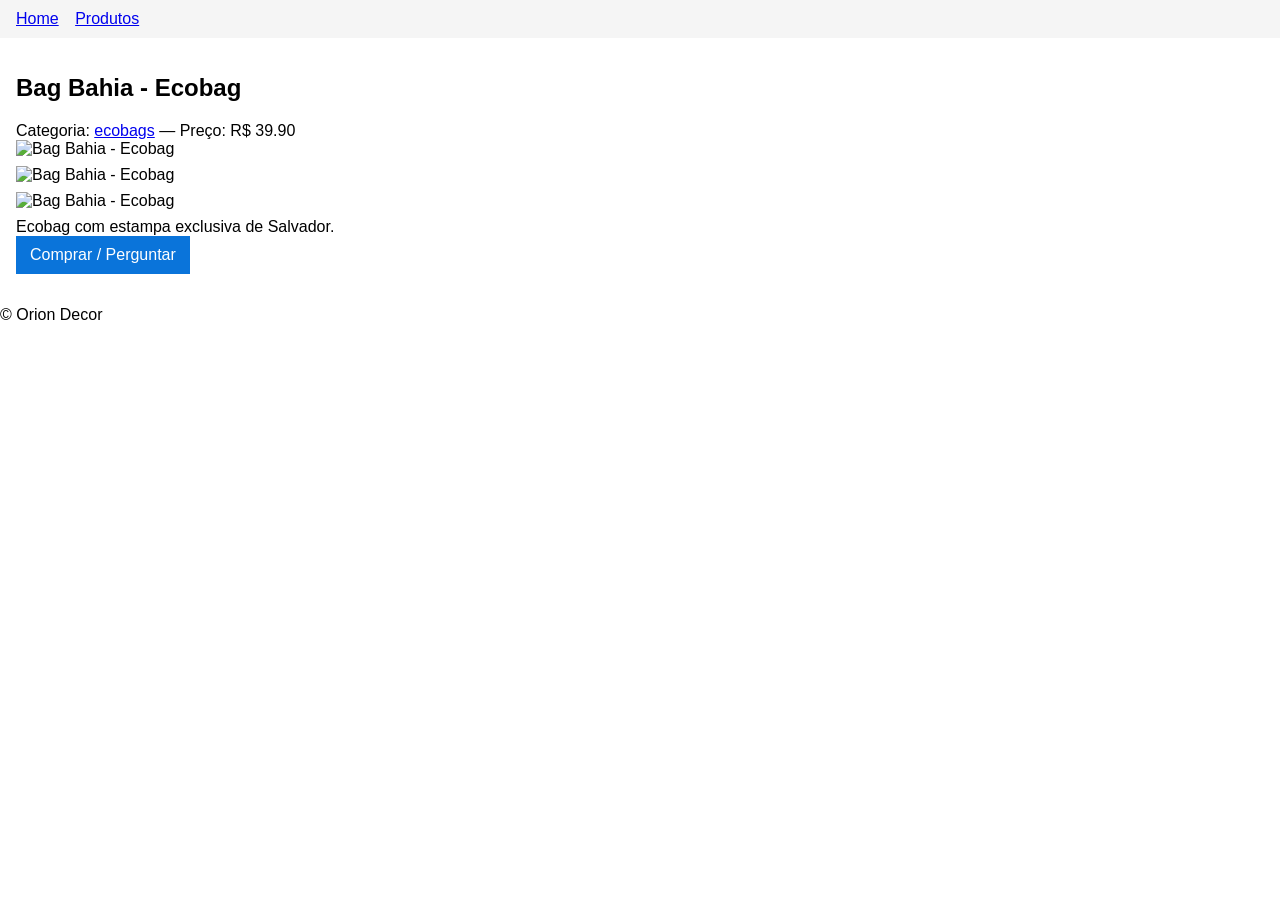
==== commit 61b88242: "feat: Implement product page generator and update product templates - Added a README.md file with in" ====
--- a/produtos/ecobags/bag-bahia.html
+++ b/produtos/ecobags/bag-bahia.html
@@ -1,184 +1,33 @@
-<!DOCTYPE html>
+<!doctype html>
 <html lang="pt-BR">
 <head>
-  <meta charset="UTF-8" />
-  <meta name="viewport" content="width=device-width, initial-scale=1.0" />
-  <title>Quadro Botânico Nº 3 — Orion Decor</title>
-  <link rel="icon" type="image/x-icon" href="favicon.ico" />
-  <link rel="icon" type="image/png" sizes="512x512" href="favicon-512.png" />
-  <link rel="apple-touch-icon" href="favicon-512.png" />
-  <link href="https://fonts.googleapis.com/css2?family=Playfair+Display:ital,wght@0,400;0,700;1,400&family=Cormorant+Garamond:ital,wght@0,300;0,400;0,500;1,300&family=Josefin+Sans:wght@200;300;400&display=swap" rel="stylesheet" />
-  <link rel="stylesheet" href="../style.css" />
-  <link rel="stylesheet" href="lavemanoiva.css" />
+  <meta charset="utf-8">
+  <meta name="viewport" content="width=device-width,initial-scale=1">
+  <title>Orion Decor</title>
+  <link rel="stylesheet" href="/assets/css/style.css">
 </head>
 <body>
+  <header class="site-header">
+    <nav>
+      <a href="/index.html">Home</a>
+      <a href="/produtos/index.html">Produtos</a>
+    </nav>
+  </header>
+  <main>
 
-  <!-- ===== HEADER SIMPLES ===== -->
-  <header class="product-header">
-    <a href="index.html" class="header-logo">ORION <span>Decor</span></a>
-    <a href="https://api.whatsapp.com/send/?phone=5516994557897&text=Oi%2C+gostaria+de+fazer+um+pedido" class="nav-cta" target="_blank">Comprar via WhatsApp</a>
-  </header>
-
-  <!-- ===== BREADCRUMB ===== -->
-  <div class="breadcrumb">
-    <a href="index.html">Início</a>
-    <span>›</span>
-    <a href="index.html#produtos">Quadros</a>
-    <span>›</span>
-    <span>Lá vem a noiva</span>
-  </div>
-
-  <!-- ===== PRODUCT PAGE ===== -->
-  <main class="product-page">
-
-    <!-- FOTO GRID -->
-    <div class="product-gallery">
-      <div class="gallery-grid">
-        <div class="gallery-item gallery-item--main">
-          <img src="../images/products/flamulas/fla-noiva-a.png" alt="Lá vem a noiva — frente" />
-        </div>
-        <div class="gallery-item">
-          <img src="../images/products/flamulas/fla-noiva-b.png" alt="Lá vem a noiva — em mãos" />
-        </div>
-        <div class="gallery-item">
-          <img src="../images/products/flamulas/fla-verso.png" alt="Lá vem a noiva — verso" />
-        </div>
-      </div>
-    </div>
-
-    <!-- PRODUCT INFO -->
-    <div class="product-info">
-
-      <p class="product-info__eyebrow">Flâmula | 30 x 40 | Camada Dupla</p>
-      <h1 class="product-info__title">Lá vem a noiva</h1>
-
-      <div class="product-info__price-row">
-        <span class="product-info__price">R$ 39,00</span>
-        <span class="product-info__badge">Mais vendido</span>
-      </div>
-
-      <div class="product-info__divider"></div>
-
-      <!-- Descrição -->
-      <div class="product-info__description">
-        <p>Uma arte cheia de detalhes, desenhada a mão sobre tecido de algodão cru. As linhas orgânicas e a paleta em tons terrosos trazem aconchego e sofisticação.</p>
-        <p>Cada peça é única — pequenas variações fazem parte do processo artesanal e garantem a exclusividade da sua obra.</p>
-      </div>
-
-      <!-- CTA -->
-      <a href="https://api.whatsapp.com/send/?phone=5516994557897&text=Oi%2C+gostaria+de+comprar+o+Quadro+Bot%C3%A2nico+N%C2%BA+3+%28R%24+189%2C00%29"
-         class="product-cta" id="btn-comprar" target="_blank" rel="noopener">
-        <svg viewBox="0 0 32 32" fill="currentColor" xmlns="http://www.w3.org/2000/svg" aria-hidden="true">
-          <path d="M16 3C9.373 3 4 8.373 4 15c0 2.385.832 4.584 2.225 6.34L4 29l7.945-2.082A11.934 11.934 0 0016 27c6.627 0 12-5.373 12-12S22.627 3 16 3zm0 2c5.523 0 10 4.477 10 10s-4.477 10-10 10a9.934 9.934 0 01-5.02-1.36l-.36-.22-4.72 1.24 1.3-4.6-.24-.38A9.934 9.934 0 016 15c0-5.523 4.477-10 10-10zm-3.5 5.5c-.28 0-.72.105-1.1.525C11 11.445 10 12.495 10 14.1c0 1.605 1.025 3.155 1.175 3.375.15.22 2.02 3.18 4.95 4.335 2.44.96 2.93.77 3.46.72.53-.05 1.71-.7 1.95-1.375.24-.675.24-1.255.17-1.375-.07-.12-.27-.195-.57-.345-.3-.15-1.71-.845-1.975-.94-.265-.1-.455-.15-.65.15-.195.3-.75.94-.92 1.135-.17.195-.34.22-.64.075-.3-.15-1.265-.47-2.41-1.5-.89-.8-1.49-1.79-1.665-2.09-.175-.3-.02-.46.13-.61.135-.13.3-.345.45-.52.15-.175.2-.3.3-.5.1-.2.05-.375-.025-.525-.075-.15-.65-1.575-.895-2.155-.235-.565-.475-.49-.65-.5l-.555-.01z"/>
-        </svg>
-        Comprar via WhatsApp
-      </a>
-
-      <!-- Detalhes em lista -->
-      <div class="product-info__section">
-        <h3 class="product-info__section-title">Detalhes da peça</h3>
-        <ul class="product-detail-list">
-          <li><span>Técnica</span><span>Algodão cru</span></li>
-          <li><span>Dimensões</span><span>30 × 40 cm</span></li>
-          <li><span>Moldura</span><span>Aste de madeira</span></li>
-          <li><span>Acabamento</span><span>Acabamento impermeabilizado</span></li>
-        </ul>
-      </div>
-
-      <!-- Tabela de especificações -->
-      <div class="product-info__section">
-        <h3 class="product-info__section-title">Especificações para envio</h3>
-        <table class="product-spec-table">
-          <tbody>
-            <tr>
-              <th>Peso (embalado)</th>
-              <td>aprox. 250 g</td>
-            </tr>
-            <tr>
-              <th>Dimensões da embalagem</th>
-              <td>12 × 36 × 5 cm</td>
-            </tr>
-            <tr>
-              <th>Prazo de envio</th>
-              <td>até 5 dias úteis após confirmação</td>
-            </tr>
-            <tr>
-              <th>Envio para</th>
-              <td>Todo o Brasil (Correios)</td>
-            </tr>
-          </tbody>
-        </table>
-      </div>
-
-      <p class="product-info__note">Dúvidas sobre tamanhos, cores ou personalização? Fale com a gente!</p>
-
-    </div>
+  <article class="product">
+    <h1>Bag Bahia - Ecobag</h1>
+    <div class="product-meta">Categoria: <a href="/produtos/ecobags/index.html">ecobags</a> — Preço: R$ 39.90</div>
+    <div class="product-gallery"><img src="/assets/images/products/ecobags/bag-bahia-400.jpg" alt="Bag Bahia - Ecobag" loading="lazy">
+<img src="/assets/images/products/ecobags/bag-bahia-800.jpg" alt="Bag Bahia - Ecobag" loading="lazy">
+<img src="/assets/images/products/ecobags/bag-bahia-1600.jpg" alt="Bag Bahia - Ecobag" loading="lazy"></div>
+    <div class="product-description">Ecobag com estampa exclusiva de Salvador.</div>
+    <a class="btn" href="/contato.html">Comprar / Perguntar</a>
+  </article>
   </main>
-
-  <!-- ===== FOOTER (igual à home) ===== -->
-  <footer>
-    <div class="footer-top">
-      <div>
-        <div class="footer-brand-name">ORION DECOR</div>
-        <div class="footer-brand-tagline">Artesanato com alma</div>
-        <p class="footer-about">Peças artesanais únicas criadas com amor, materiais naturais e muito cuidado. Arte que transforma espaços e celebra a beleza do feito à mão.</p>
-      </div>
-      <div class="footer-col">
-        <h4>Catálogo</h4>
-        <ul>
-          <li><a href="index.html#produtos">Quadros Decorativos</a></li>
-          <li><a href="index.html#produtos">Flâmulas</a></li>
-          <li><a href="index.html#produtos">Ecobags</a></li>
-        </ul>
-      </div>
-      <div class="footer-col">
-        <h4>Informações</h4>
-        <ul>
-          <li><a href="index.html#sobre">Sobre nós</a></li>
-          <li><a href="https://api.whatsapp.com/send/?phone=5516994557897&text=Oi%2C+gostaria+de+saber+sobre+como+comprar" target="_blank">Como comprar</a></li>
-          <li><a href="https://api.whatsapp.com/send/?phone=5516994557897&text=Oi%2C+gostaria+de+saber+sobre+o+envio+e+entrega" target="_blank">Envio & Entrega</a></li>
-          <li><a href="https://api.whatsapp.com/send/?phone=5516994557897&text=Oi%2C+gostaria+de+saber+sobre+trocas+e+devolucoes" target="_blank">Trocas & Devoluções</a></li>
-        </ul>
-      </div>
-      <div class="footer-col">
-        <h4>Contato</h4>
-        <ul>
-          <li><a href="https://api.whatsapp.com/send/?phone=5516994557897" target="_blank">WhatsApp</a></li>
-          <li><a href="https://www.instagram.com/lojaoriondecor/" target="_blank">Instagram</a></li>
-          <li><a>Franca, SP</a></li>
-        </ul>
-      </div>
-    </div>
-    <div class="footer-bottom">
-      <span class="footer-copy">© 2026 Orion Decor — Todos os direitos reservados</span>
-      <div class="footer-social">
-        <a href="https://www.instagram.com/lojaoriondecor/" target="_blank">Instagram</a>
-        <a href="https://api.whatsapp.com/send/?phone=5516994557897" target="_blank">WhatsApp</a>
-      </div>
-    </div>
+  <footer class="site-footer">
+    <p>© Orion Decor</p>
   </footer>
-
-  <!-- ===== SCRIPTS ===== -->
-  <script>
-    // Monta o link do WhatsApp com nome e preço do produto dinamicamente
-    const productTitle = document.querySelector('.product-info__title')?.textContent?.trim();
-    const productPrice = document.querySelector('.product-info__price')?.textContent?.trim();
-    if (productTitle && productPrice) {
-      const msg = encodeURIComponent(`Oi, gostaria de comprar: ${productTitle} (${productPrice})`);
-      const url = `https://api.whatsapp.com/send/?phone=5516994557897&text=${msg}`;
-      const btnComprar = document.getElementById('btn-comprar');
-      const navCta = document.querySelector('.nav-cta');
-      if (btnComprar) btnComprar.href = url;
-      if (navCta)    navCta.href    = url;
-    }
-  </script>
-
-  <!-- ===== WHATSAPP FLOAT ===== -->
-  <a href="https://api.whatsapp.com/send/?phone=5516994557897&text=Oi%2C+gostaria+de+fazer+um+pedido" class="whatsapp-float" title="Fale conosco no WhatsApp" target="_blank">
-    <svg viewBox="0 0 32 32" fill="white" xmlns="http://www.w3.org/2000/svg">
-      <path d="M16 3C9.373 3 4 8.373 4 15c0 2.385.832 4.584 2.225 6.34L4 29l7.945-2.082A11.934 11.934 0 0016 27c6.627 0 12-5.373 12-12S22.627 3 16 3zm0 2c5.523 0 10 4.477 10 10s-4.477 10-10 10a9.934 9.934 0 01-5.02-1.36l-.36-.22-4.72 1.24 1.3-4.6-.24-.38A9.934 9.934 0 016 15c0-5.523 4.477-10 10-10zm-3.5 5.5c-.28 0-.72.105-1.1.525C11 11.445 10 12.495 10 14.1c0 1.605 1.025 3.155 1.175 3.375.15.22 2.02 3.18 4.95 4.335 2.44.96 2.93.77 3.46.72.53-.05 1.71-.7 1.95-1.375.24-.675.24-1.255.17-1.375-.07-.12-.27-.195-.57-.345-.3-.15-1.71-.845-1.975-.94-.265-.1-.455-.15-.65.15-.195.3-.75.94-.92 1.135-.17.195-.34.22-.64.075-.3-.15-1.265-.47-2.41-1.5-.89-.8-1.49-1.79-1.665-2.09-.175-.3-.02-.46.13-.61.135-.13.3-.345.45-.52.15-.175.2-.3.3-.5.1-.2.05-.375-.025-.525-.075-.15-.65-1.575-.895-2.155-.235-.565-.475-.49-.65-.5l-.555-.01z"/>
-    </svg>
-  </a>
-
 </body>
 </html>
+
--- a/assets/css/style.css
+++ b/assets/css/style.css
@@ -0,0 +1,6 @@
+body { font-family: Arial, sans-serif; margin: 0; padding: 0; }
+.site-header { background:#f5f5f5; padding:10px 16px }
+.site-header nav a { margin-right:12px }
+.product { padding: 16px }
+.product-gallery img { max-width:100%; height:auto; display:block; margin-bottom:8px }
+.btn { display:inline-block; padding:10px 14px; background:#0a74da; color:#fff; text-decoration:none }
